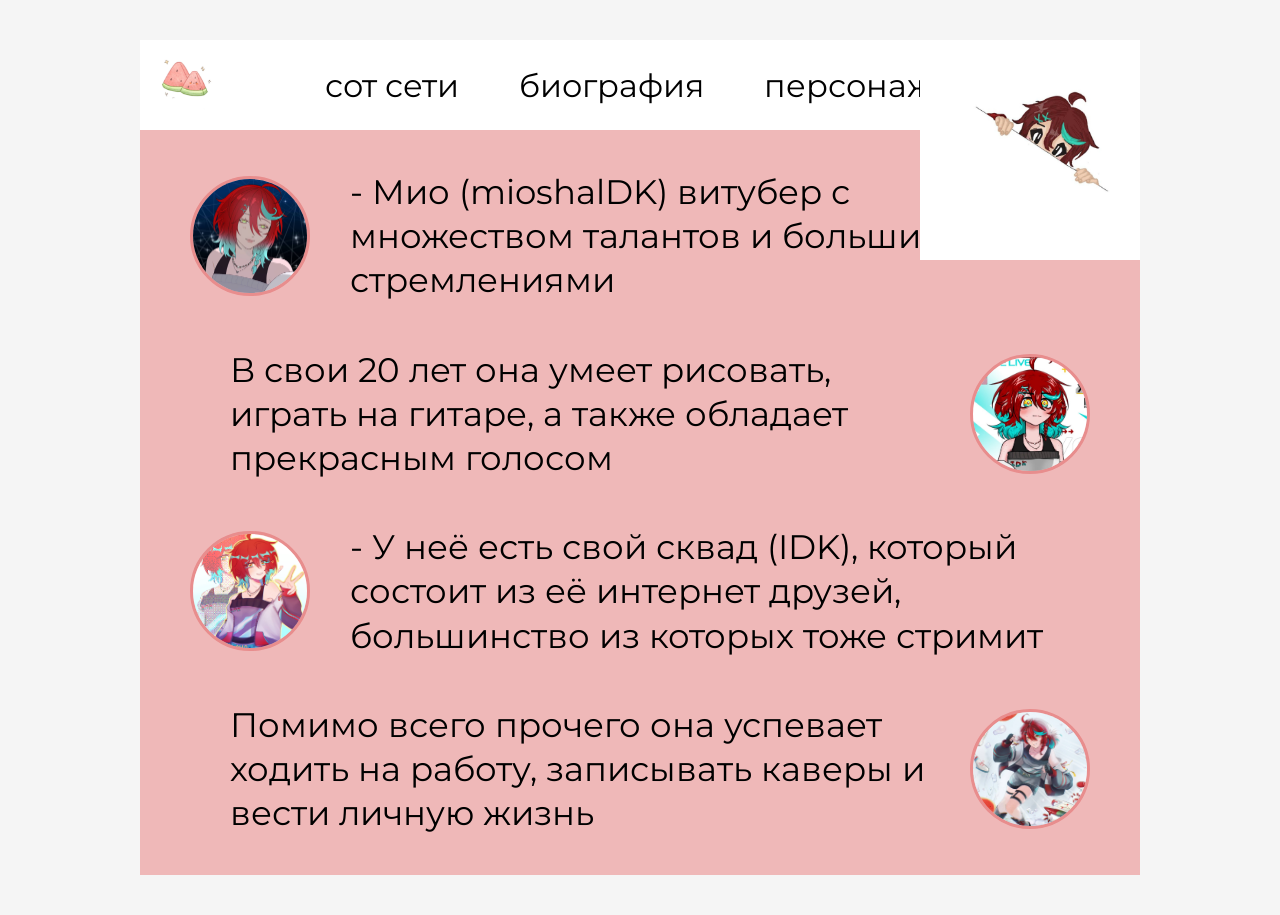
==== mio.html @ e3fb9361 "add files" ====
<!DOCTYPE html>
<html lang="ru">
<head>
  <meta charset="UTF-8">
  <meta name="viewport" content="width=device-width, initial-scale=1.0">

  <title>Mio</title>

  <link rel="stylesheet" href="style1.css">
</head>
<body>

  <div class="container">

    <header>
      <img class="watermelon" src="watermelon.webp" alt="арбуз">

      <a href="#">сот сети</a>
      <a href="#">биография</a>
      <a href="#">персонажи</a>

      <img class="top-character" src="top-character.jpg" alt="мио1">
    </header>

    <div class="content">

      <div class="block">
        <img class="avatar" src="avatar1.jpg" alt="мио2">

        <div class="text">
          - Мио (mioshalDK) витубер с множеством талантов
          и большими стремлениями
        </div>
      </div>

      <div class="block reverse">
        <img class="avatar" src="avatar2.jpg" alt="мио3">

        <div class="text">
          В свои 20 лет она умеет рисовать, играть на гитаре,
          а также обладает прекрасным голосом
        </div>
      </div>

      <div class="block">
        <img class="avatar" src="avatar3.jpg" alt="мио4">

        <div class="text">
          - У неё есть свой сквад (IDK),
          который состоит из её интернет друзей,
          большинство из которых тоже стримит
        </div>
      </div>

      <div class="block reverse">
        <img class="avatar" src="avatar4.jpg" alt="мио5">

        <div class="text">
          Помимо всего прочего она успевает ходить на работу,
          записывать каверы и вести личную жизнь
        </div>
      </div>

    </div>

  </div>

</body>
</html>
---- style1.css ----
@import url('https://fonts.googleapis.com/css2?family=Montserrat:wght@400;500;700&display=swap');

*{
  margin: 0;
  padding: 0;
  box-sizing: border-box;
}

body{
  font-family: 'Montserrat', sans-serif;
  background: #f5f5f5;
  display: flex;
  justify-content: center;
  padding: 40px 0;
}


.container{
  width: 1000px;
  background: #efb8b8;
  position: relative;
  overflow: hidden;
}



header{
  width: 100%;
  height: 90px;
  background: white;

  display: flex;
  justify-content: center;
  align-items: center;
  gap: 60px;

  position: relative;
}


header a{
  text-decoration: none;
  color: black;
  font-size: 32px;
  transition: 0.3s;
}

header a:hover{
  color: #d95b8a;
}


.watermelon{
  position: absolute;
  left: 15px;
  top: 10px;
  width: 60px;
}


.top-character{
  position: absolute;
  right: 0;
  top: 0;
  width: 220px;
}



.content{
  padding: 40px 50px;
  display: flex;
  flex-direction: column;
  gap: 45px;
}


.block{
  display: flex;
  align-items: center;
  gap: 40px;
}


.reverse{
  flex-direction: row-reverse;
}


.avatar{
  width: 120px;
  height: 120px;
  border-radius: 50%;
  object-fit: cover;

  border: 3px solid #e88d8d;
  background: white;
}


.text{
  font-size: 34px;
  line-height: 1.3;
  color: black;
  max-width: 700px;
}
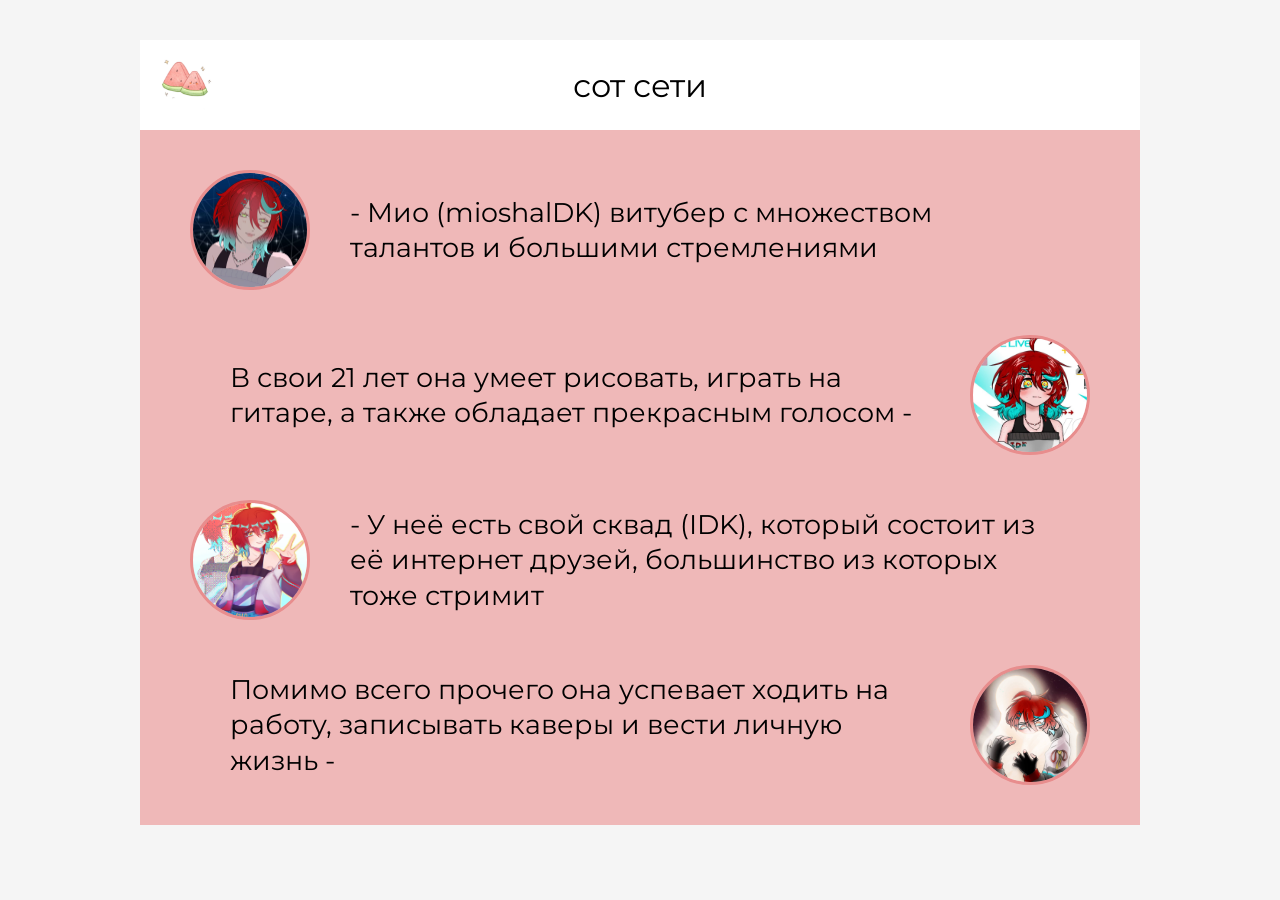
==== commit 73e3b5d0: "add social links" ====
--- a/mio.html
+++ b/mio.html
@@ -14,12 +14,9 @@
 
     <header>
       <img class="watermelon" src="watermelon.webp" alt="арбуз">
+      <a href="sotseti.html">сот сети</a>
 
-      <a href="#">сот сети</a>
-      <a href="#">биография</a>
-      <a href="#">персонажи</a>
-
-      <img class="top-character" src="top-character.jpg" alt="мио1">
+   <!-- <img class="top-character" src="mioo.jpg" alt="мио1"> -->
     </header>
 
     <div class="content">
@@ -37,8 +34,8 @@
         <img class="avatar" src="avatar2.jpg" alt="мио3">
 
         <div class="text">
-          В свои 20 лет она умеет рисовать, играть на гитаре,
-          а также обладает прекрасным голосом
+          В свои 21 лет она умеет рисовать, играть на гитаре,
+          а также обладает прекрасным голосом -
         </div>
       </div>
 
@@ -53,11 +50,11 @@
       </div>
 
       <div class="block reverse">
-        <img class="avatar" src="avatar4.jpg" alt="мио5">
+        <img class="avatar" src="миомио.jpg" alt="мио5">
 
         <div class="text">
           Помимо всего прочего она успевает ходить на работу,
-          записывать каверы и вести личную жизнь
+          записывать каверы и вести личную жизнь -
         </div>
       </div>
 
--- a/style1.css
+++ b/style1.css
@@ -100,11 +100,96 @@
 
 
 .text{
-  font-size: 34px;
+  font-size: 27px;
   line-height: 1.3;
   color: black;
   max-width: 700px;
 }
 
+@media (max-width: 1024px) {
+  .container {
+    width: 95%;
+  }
 
+  .text {
+    font-size: 28px;
+  }
+}
 
+@media (max-width: 768px) {
+
+  header {
+    height: auto;
+    padding: 20px 10px;
+    flex-wrap: wrap;
+    gap: 20px;
+  }
+
+  header a {
+    font-size: 22px;
+  }
+
+  .watermelon {
+    width: 45px;
+  }
+
+  .top-character {
+    width: 120px;
+  }
+
+  .content {
+    padding: 25px 20px;
+  }
+
+  .block,
+  .reverse {
+    flex-direction: column;
+    text-align: center;
+    gap: 20px;
+  }
+
+  .avatar {
+    width: 100px;
+    height: 100px;
+  }
+
+  .text {
+    font-size: 22px;
+    max-width: 100%;
+  }
+}
+
+@media (max-width: 480px) {
+
+  body {
+    padding: 10px 0;
+  }
+
+  header a {
+    font-size: 18px;
+  }
+
+  .watermelon {
+    width: 35px;
+  }
+
+  .top-character {
+    display: none;
+  }
+
+  .content {
+    padding: 15px;
+    gap: 30px;
+  }
+
+  .avatar {
+    width: 80px;
+    height: 80px;
+  }
+
+  .text {
+    font-size: 18px;
+    line-height: 1.5;
+  }
+}
+
